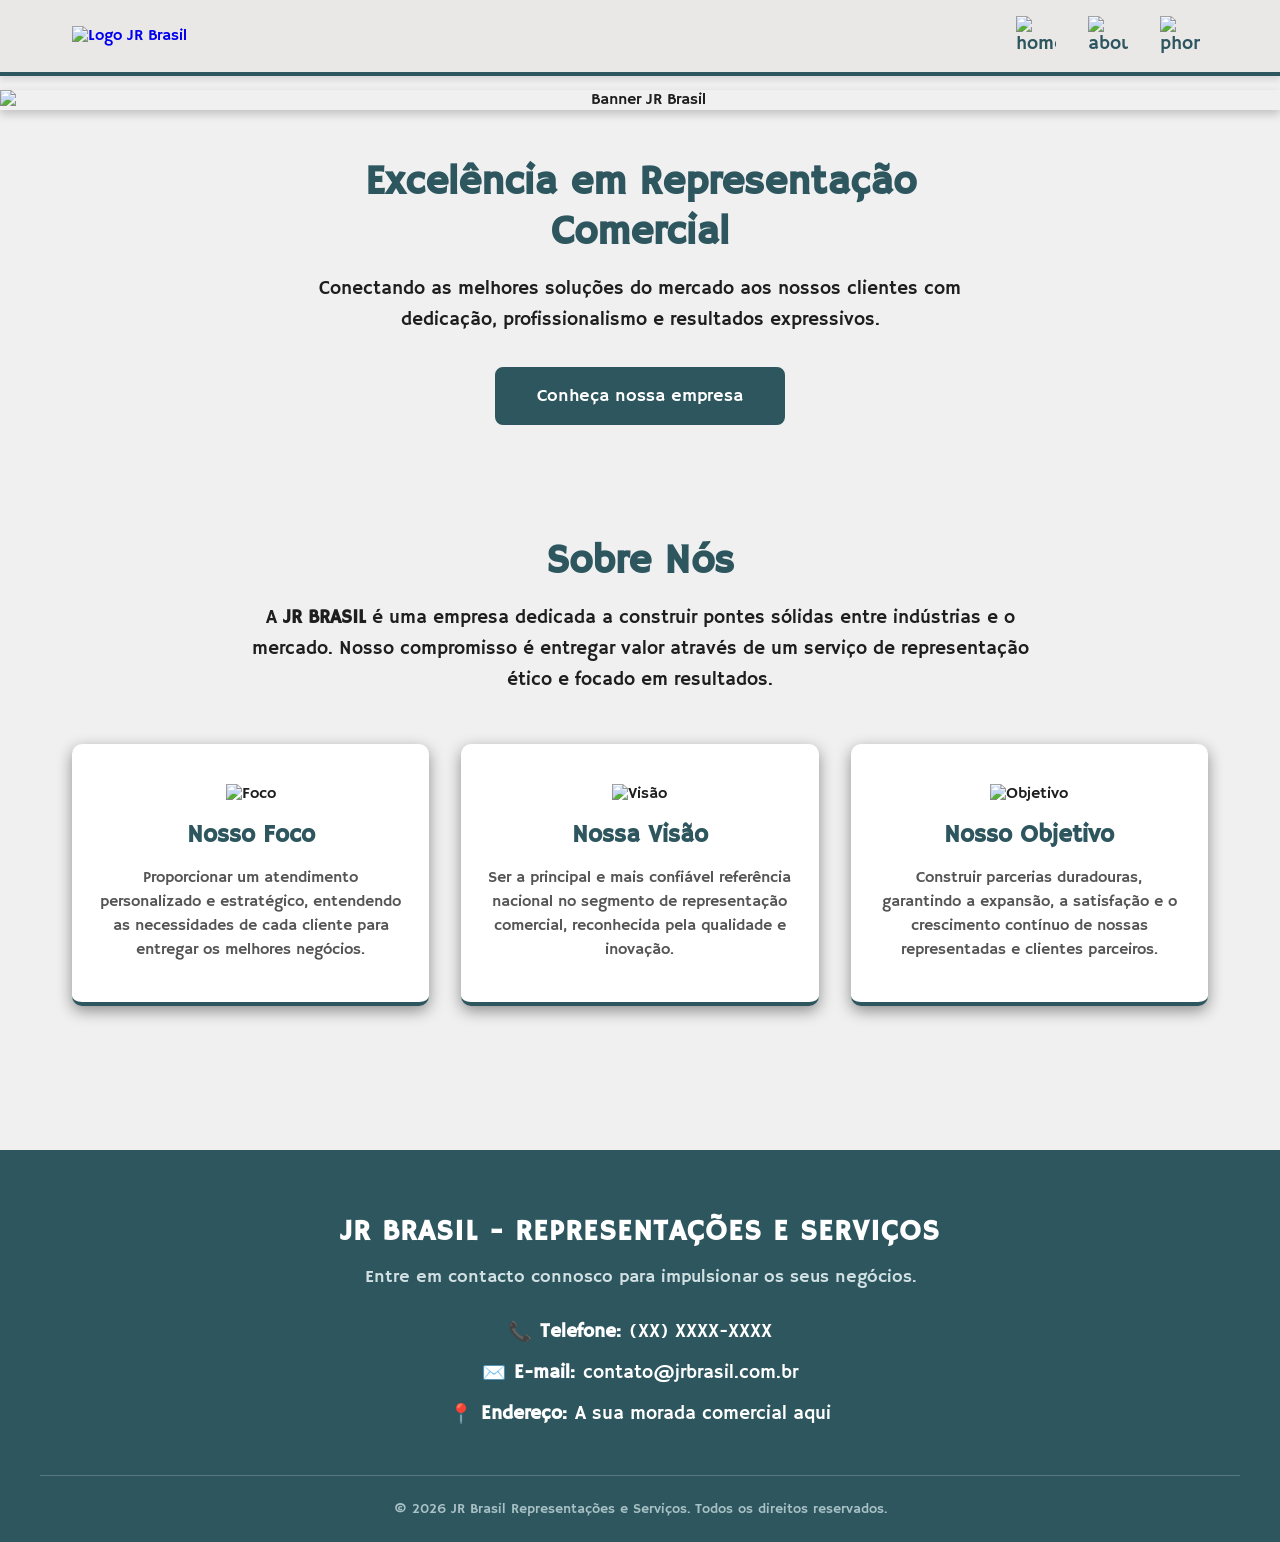
==== index.html @ e537b7f0 "Rename JRB.html to index.html" ====
<!DOCTYPE html>
<html lang="pt-br">

<head>
  <head>
    <meta charset='utf-8'>
    <title>JR BRASIL - REPRESENTAÇÕES E SERVIÇOS</title>

    <!-- Adicione a linha abaixo para definir a logo na aba do navegador -->
    <link rel="icon" href="JRBRASIL LOGO.png">
    
    <!-- Restante do seu código original (links CSS, fontes, etc) -->
</head>
    <meta charset='utf-8'>
    <meta http-equiv='X-UA-Compatible' content='IE=edge'>
    <meta name="viewport" content="width=device-width, initial-scale=1.0">
    <link rel="stylesheet" href="style.css">
    <link rel="preconnect" href="https://fonts.googleapis.com">
    <link rel="preconnect" href="https://fonts.gstatic.com" crossorigin>
    <link href="https://fonts.googleapis.com/css2?family=Hammersmith+One&display=swap" rel="stylesheet">
    <title>JR BRASIL - REPRESENTAÇÕES E SERVIÇOS</title>
</head>

<body>
    <!-- CABEÇALHO -->
    <header class="header" id="topo">
        <section class="topo-container">
            <a href="#home" class="logo">
                <!-- Usando a logo enviada -->
                <img width="220" src="logo.png" alt="Logo JR Brasil">
            </a>

            <nav class="navbar">
                <a href="#home" class="nav-item">
                    <img width="40" height="40" src="https://img.icons8.com/ios-filled/0078E7/home.png" alt="home" />
                    <span>INÍCIO</span>
                </a>
                <a href="#sobre" class="nav-item">
                    <img width="40" height="40" src="https://img.icons8.com/fluency/48/about.png" alt="about" />
                    <span>SOBRE NÓS</span>
                </a>
                <a href="#contato" class="nav-item">
                    <img width="40" height="40" src="https://img.icons8.com/ios-filled/0078E7/phone-disconnected.png" alt="phone-disconnected" />
                    <span>CONTATO</span>
                </a>
            </nav>
        </section>
    </header>

    <!-- SEÇÃO HOME / BANNER -->
    <main class="home-container" id="home">
        <!-- Inserindo o banner fornecido -->
        <img src="JRB BANNER SITWE.jpg" alt="Banner JR Brasil" class="banner-img">
        
        <div class="content">
            <h1>Excelência em Representação Comercial</h1>
            <p>Conectando as melhores soluções do mercado aos nossos clientes com dedicação, profissionalismo e resultados expressivos.</p>
            <a href="#sobre" class="btn">Conheça nossa empresa</a>
        </div>
    </main>

    <!-- SEÇÃO SOBRE NÓS -->
    <section id="sobre" class="sobre-section">
        <h2 class="section-title">Sobre Nós</h2>
        <p class="sobre-desc">A <strong>JR BRASIL</strong> é uma empresa dedicada a construir pontes sólidas entre indústrias e o mercado. Nosso compromisso é entregar valor através de um serviço de representação ético e focado em resultados.</p>
        
        <div class="cards-container">
            <!-- Card Foco -->
            <div class="card">
                <img width="64" height="64" src="https://img.icons8.com/nolan/64/1A6DFF/C822FF/center-direction.png" alt="Foco"/>
                <h3>Nosso Foco</h3>
                <p>Proporcionar um atendimento personalizado e estratégico, entendendo as necessidades de cada cliente para entregar os melhores negócios.</p>
            </div>
            
            <!-- Card Visão -->
            <div class="card">
                <img width="64" height="64" src="https://img.icons8.com/nolan/64/1A6DFF/C822FF/visible.png" alt="Visão"/>
                <h3>Nossa Visão</h3>
                <p>Ser a principal e mais confiável referência nacional no segmento de representação comercial, reconhecida pela qualidade e inovação.</p>
            </div>
            
            <!-- Card Objetivo -->
            <div class="card">
                <img width="64" height="64" src="https://img.icons8.com/nolan/64/1A6DFF/C822FF/goal.png" alt="Objetivo"/>
                <h3>Nosso Objetivo</h3>
                <p>Construir parcerias duradouras, garantindo a expansão, a satisfação e o crescimento contínuo de nossas representadas e clientes parceiros.</p>
            </div>
        </div>
    </section>

    <!-- BOTÃO VOLTAR AO TOPO -->
    <a href="#topo" class="back-to-top" title="Voltar ao início">
        <img width="30" height="30" src="https://img.icons8.com/ios-filled/50/FFFFFF/collapse-arrow.png" alt="Voltar ao início"/>
    </a>
<!-- RODAPÉ / CONTACTO -->
    <footer class="footer" id="contato">
        <div class="footer-content">
            <h3>JR BRASIL - REPRESENTAÇÕES E SERVIÇOS</h3>
            <p>Entre em contacto connosco para impulsionar os seus negócios.</p>
            
            <div class="contato-info">
                <p>📞 <strong>Telefone:</strong> (XX) XXXX-XXXX</p>
                <p>✉️ <strong>E-mail:</strong> contato@jrbrasil.com.br</p>
                <p>📍 <strong>Endereço:</strong> A sua morada comercial aqui</p>
            </div>
            
            <div class="footer-bottom">
                <p>&copy; 2026 JR Brasil Representações e Serviços. Todos os direitos reservados.</p>
            </div>
        </div>
    </footer>
<!-- SCRIPT PARA O BOTÃO VOLTAR AO TOPO -->
    <script>
        const btnTopo = document.querySelector('.back-to-top');

        // Faz o botão aparecer ao rolar a página
        window.addEventListener('scroll', () => {
            if (window.scrollY > 300) {
                btnTopo.classList.add('mostrar');
            } else {
                btnTopo.classList.remove('mostrar');
            }
        });

        // Efeito de rolagem lenta da página para cima
        btnTopo.addEventListener('click', (e) => {
            e.preventDefault();
            
            const startPosition = window.pageYOffset;
            const distance = -startPosition;
            const duration = 1200; // Tempo da rolagem em milissegundos (1200 = 1.2 segundos). Aumente para deixar ainda mais lento.
            let start = null;

            function step(timestamp) {
                if (!start) start = timestamp;
                const progress = timestamp - start;
                
                // Cálculo matemático para um efeito suave (acelera no início e freia no final)
                const fraction = Math.min(progress / duration, 1);
                const easeInOut = fraction < 0.5 ? 2 * fraction * fraction : -1 + (4 - 2 * fraction) * fraction;
                
                window.scrollTo(0, startPosition + distance * easeInOut);
                
                if (progress < duration) {
                    window.requestAnimationFrame(step);
                }
            }

            window.requestAnimationFrame(step);
        });
    </script>
</body>
</body>
</html>
---- style.css ----
:root {
    --main-color: rgb(45, 86, 94);
    --main-hover: rgb(25, 50, 56);
    --white: rgb(255, 255, 255);
    --bg: rgb(240, 240, 240); /* Fundo um pouco mais claro para destacar os cards */
    --text-dark: rgb(30, 30, 30);
    --border: 0.25rem solid var(--main-color);
}

* {
    margin: 0;
    padding: 0;
    box-sizing: border-box;
    outline: none;
    border: none;
    text-decoration: none;
    font-family: "Hammersmith One", sans-serif;
}

html {
    /* Faz com que os cliques nos links deslizem suavemente pela página */
    scroll-behavior: smooth; 
}

body {
    background-color: var(--bg);
    padding-top: 90px;
    color: var(--text-dark);
}

/* --- HEADER & MENU --- */
.header {
    position: fixed;
    top: 0;
    left: 0;
    right: 0;
    z-index: 999;
    border-bottom: var(--border);
    background-color: rgba(233, 230, 230, 0.808); 
    box-shadow: 0 4px 6px rgba(0,0,0,0.1);
}

.topo-container {
    display: flex;
    align-items: center;
    justify-content: space-between;
    max-width: 1200px;
    margin: 0 auto;
    padding: 1rem 2rem;
}

.navbar {
    display: flex;
    align-items: center;
    gap: 1.5rem;
}

.navbar a {
    display: flex;
    align-items: center;
    gap: 0.5rem;
    font-size: 1.2rem;
    color: var(--main-color);
    overflow: hidden;
    transition: 0.3s ease;
}

.navbar a span {
    opacity: 0;
    max-width: 0;
    overflow: hidden;
    white-space: nowrap;
    transition: 0.6s ease;
}

.navbar a:hover span {
    opacity: 1;
    max-width: 150px;
}

.navbar a img {
    transition: 0.3s ease;
}

.navbar a:hover img {
    transform: scale(1.15);
}

/* --- SEÇÃO HOME & BANNER --- */
.home-container {
    display: flex;
    flex-direction: column;
    align-items: center;
    text-align: center;
    width: 100%;
}

.banner-img {
    width: 100%;
    max-height: 400px;
    object-fit: cover;
    box-shadow: 0 4px 10px rgba(0,0,0,0.2);
}

.content {
    max-width: 800px;
    padding: 3rem 2rem;
}

.content h1 {
    font-size: 2.5rem;
    color: var(--main-color);
    margin-bottom: 1rem;
}

.content p {
    font-size: 1.2rem;
    line-height: 1.6;
    margin-bottom: 2rem;
}

/* --- BOTÕES --- */
.btn {
    background: var(--main-color);
    color: var(--white);
    padding: 1rem 2.5rem;
    display: inline-block;
    font-size: 1.1rem;
    cursor: pointer;
    border-radius: 0.5rem;
    border: 0.15rem solid var(--main-color);
    transition: 0.3s ease;
}

.btn:hover {
    background-color: var(--main-hover);
    color: var(--white);
    transform: scale(1.05);
    border-color: var(--main-hover);
    box-shadow: 0 5px 15px rgba(0,0,0,0.2);
}

/* --- SEÇÃO SOBRE NÓS --- */
.sobre-section {
    max-width: 1200px;
    margin: 0 auto;
    padding: 4rem 2rem;
    text-align: center;
}

.section-title {
    font-size: 2.5rem;
    color: var(--main-color);
    margin-bottom: 1rem;
}

.sobre-desc {
    font-size: 1.2rem;
    max-width: 800px;
    margin: 0 auto 3rem auto;
    line-height: 1.6;
}

/* Cards (Visão, Foco, Objetivo) */
.cards-container {
    display: grid;
    grid-template-columns: repeat(auto-fit, minmax(300px, 1fr));
    gap: 2rem;
}

.card {
    background: var(--white);
    padding: 2.5rem 1.5rem;
    border-radius: 10px;
    box-shadow: 0 5px 15px rgba(0, 0, 0, 0.411);
    transition: 0.4s ease;
    border-bottom: 4px solid var(--main-color);
}

.card:hover {
    transform: translateY(-10px);
    box-shadow: 0 10px 25px rgb(82, 81, 81);
}

.card h3 {
    margin: 1rem 0;
    font-size: 1.5rem;
    color: var(--main-color);
}

.card p {
    font-size: 1rem;
    line-height: 1.5;
    color: #555;
}

/* --- BOTÃO VOLTAR AO TOPO --- */
/* --- BOTÃO VOLTAR AO TOPO --- */
.back-to-top {
    position: fixed;
    bottom: 30px;
    right: 30px;
    background-color: var(--main-color);
    width: 50px;
    height: 50px;
    border-radius: 50%;
    display: flex;
    justify-content: center;
    align-items: center;
    box-shadow: 0 4px 10px rgba(0,0,0,0.3);
    z-index: 9999;
    
    /* Configuração para o botão iniciar escondido e um pouco mais abaixo */
    opacity: 0;
    visibility: hidden;
    transform: translateY(30px); 
    transition: all 0.6s ease; /* Transição lenta de 0.6 segundos */
}

/* Classe que será ativada via JavaScript para o botão subir e aparecer */
.back-to-top.mostrar {
    opacity: 1;
    visibility: visible;
    transform: translateY(0);
}

.back-to-top:hover {
    background-color: var(--main-hover);
    transform: translateY(-8px); /* Dá um pequeno salto extra ao passar o mouse */
    box-shadow: 0 8px 15px rgba(0,0,0,0.4);
}
/* --- RESPONSIVIDADE (CELULARES E TABLETS) --- */
@media (max-width: 768px) {
    .topo-container {
        flex-direction: column;
        gap: 1rem;
        padding: 1rem;
    }

    .navbar a span {
        /* No celular o espaço é menor, podemos deixar o texto sempre oculto ou reduzir as margens */
        display: none; 
    }
    
    .navbar {
        gap: 2rem;
    }

    .content h1 {
        font-size: 2rem;
    }

    body {
        padding-top: 140px; /* Compensa o menu que ficou mais alto no mobile */
    }

    .cards-container {
        grid-template-columns: 1fr;
    }
}
/* --- RODAPÉ & CONTACTO --- */
.footer {
    /* Utiliza a cor rgb(45, 86, 94) que definimos no :root */
    background-color: var(--main-color); 
    color: var(--white);
    padding: 4rem 2rem 1.5rem 2rem;
    text-align: center;
    margin-top: 5rem;
}

.footer-content {
    max-width: 1200px;
    margin: 0 auto;
    display: flex;
    flex-direction: column;
    align-items: center;
}

.footer-content h3 {
    font-size: 1.8rem;
    margin-bottom: 1rem;
    color: var(--white);
    letter-spacing: 1px;
}

.footer-content > p {
    font-size: 1.1rem;
    margin-bottom: 2rem;
    color: #d1e0e3; /* Um tom ligeiramente mais claro para contraste */
}

.contato-info {
    display: flex;
    flex-direction: column;
    gap: 1rem;
    margin-bottom: 3rem;
}

.contato-info p {
    font-size: 1.2rem;
    color: var(--white);
    display: flex;
    align-items: center;
    justify-content: center;
    gap: 0.5rem;
}

.footer-bottom {
    width: 100%;
    border-top: 1px solid rgba(255, 255, 255, 0.2);
    padding-top: 1.5rem;
}

.footer-bottom p {
    font-size: 0.9rem;
    color: #a8c1c5; /* Cor mais discreta para os direitos reservados */
}

/* --- RESPONSIVIDADE DO RODAPÉ --- */
@media (max-width: 768px) {
    .footer {
        padding: 3rem 1.5rem 1rem 1.5rem;
    }
    
    .footer-content h3 {
        font-size: 1.5rem;
    }
    
    .contato-info p {
        font-size: 1.1rem;
    }
}
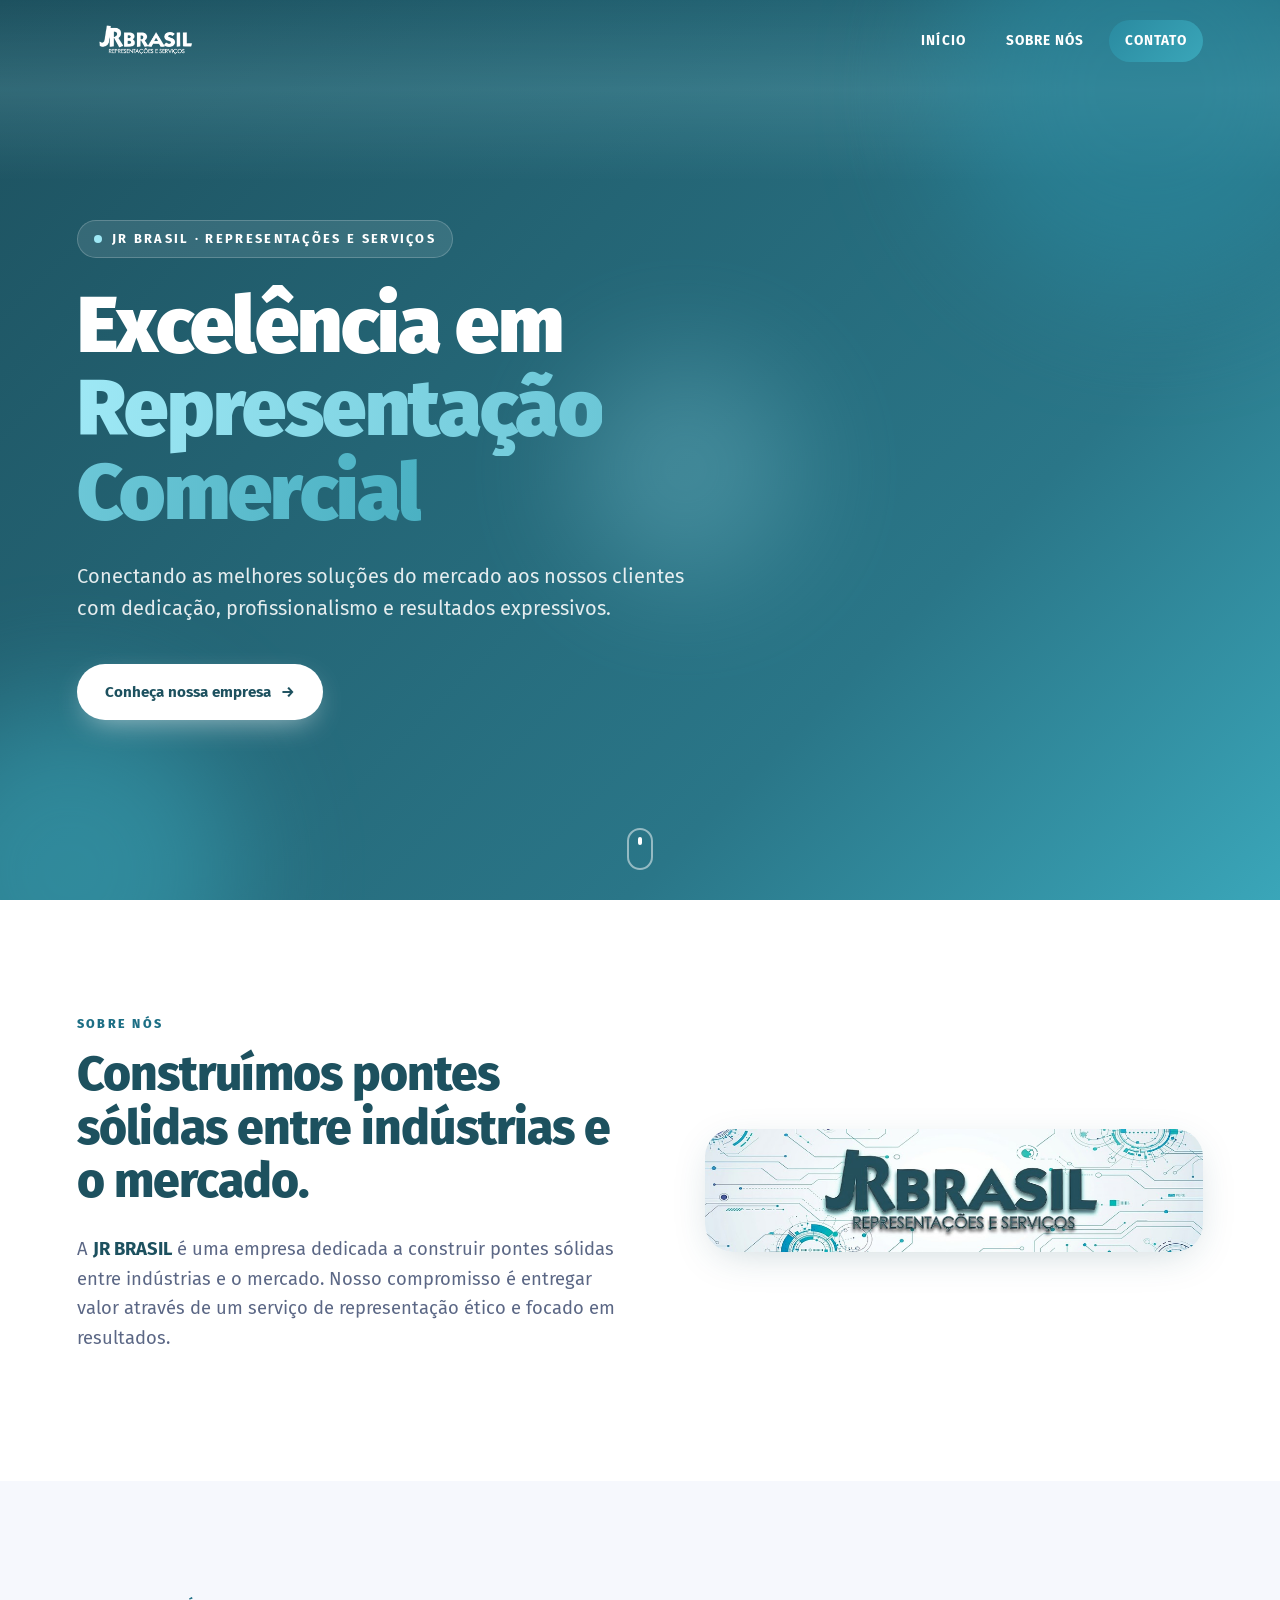
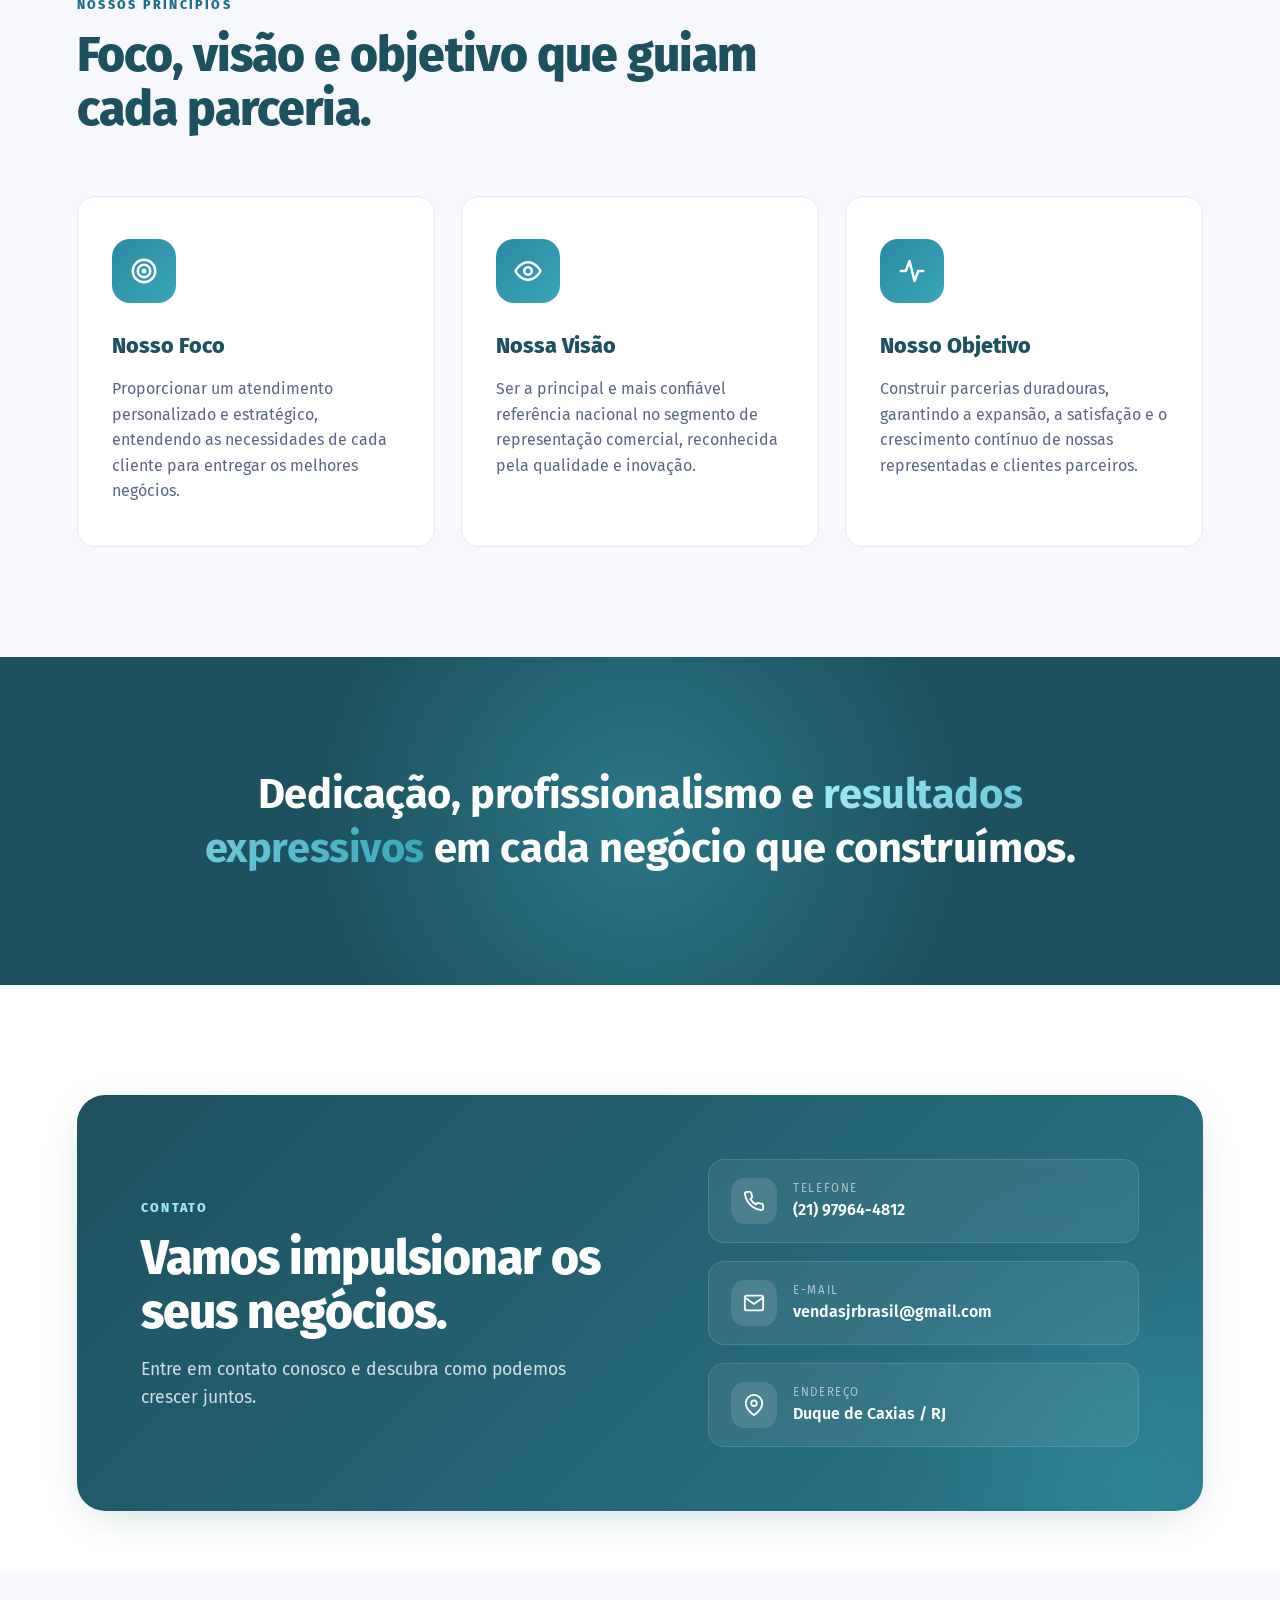
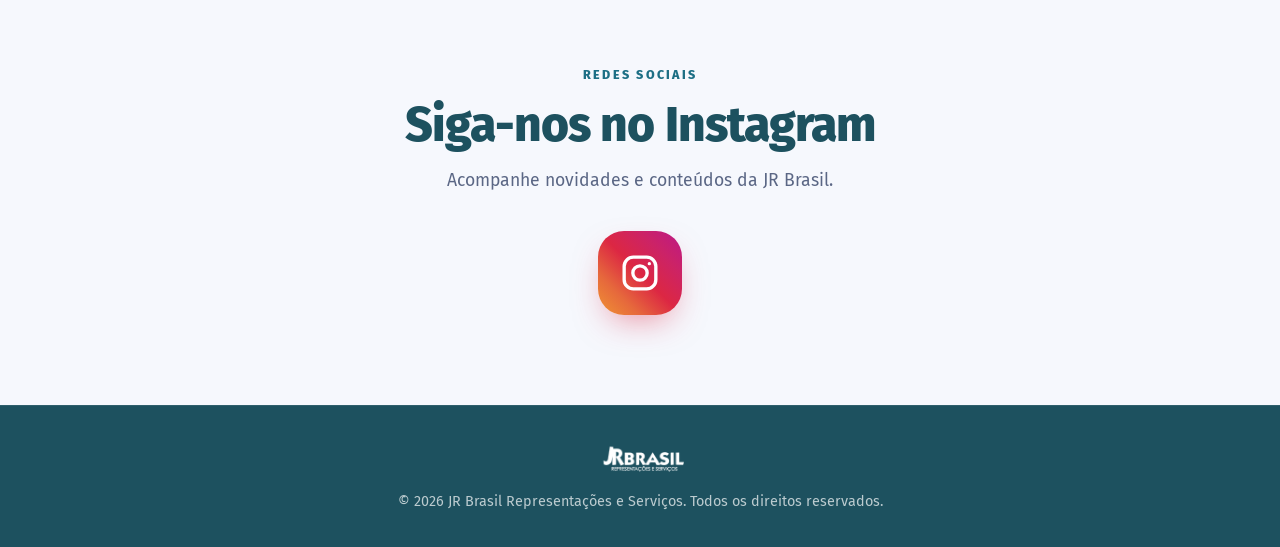
==== commit a1cebf1e: "Add files via upload" ====
--- a/index.html
+++ b/index.html
@@ -1,154 +1,579 @@
-<!DOCTYPE html>
-<html lang="pt-br">
-
-<head>
-  <head>
-    <meta charset='utf-8'>
-    <title>JR BRASIL - REPRESENTAÇÕES E SERVIÇOS</title>
-
-    <!-- Adicione a linha abaixo para definir a logo na aba do navegador -->
-    <link rel="icon" href="JRBRASIL LOGO.png">
-    
-    <!-- Restante do seu código original (links CSS, fontes, etc) -->
-</head>
-    <meta charset='utf-8'>
-    <meta http-equiv='X-UA-Compatible' content='IE=edge'>
-    <meta name="viewport" content="width=device-width, initial-scale=1.0">
-    <link rel="stylesheet" href="style.css">
-    <link rel="preconnect" href="https://fonts.googleapis.com">
-    <link rel="preconnect" href="https://fonts.gstatic.com" crossorigin>
-    <link href="https://fonts.googleapis.com/css2?family=Hammersmith+One&display=swap" rel="stylesheet">
-    <title>JR BRASIL - REPRESENTAÇÕES E SERVIÇOS</title>
-</head>
-
-<body>
-    <!-- CABEÇALHO -->
-    <header class="header" id="topo">
-        <section class="topo-container">
-            <a href="#home" class="logo">
-                <!-- Usando a logo enviada -->
-                <img width="220" src="logo.png" alt="Logo JR Brasil">
-            </a>
-
-            <nav class="navbar">
-                <a href="#home" class="nav-item">
-                    <img width="40" height="40" src="https://img.icons8.com/ios-filled/0078E7/home.png" alt="home" />
-                    <span>INÍCIO</span>
-                </a>
-                <a href="#sobre" class="nav-item">
-                    <img width="40" height="40" src="https://img.icons8.com/fluency/48/about.png" alt="about" />
-                    <span>SOBRE NÓS</span>
-                </a>
-                <a href="#contato" class="nav-item">
-                    <img width="40" height="40" src="https://img.icons8.com/ios-filled/0078E7/phone-disconnected.png" alt="phone-disconnected" />
-                    <span>CONTATO</span>
-                </a>
-            </nav>
-        </section>
-    </header>
-
-    <!-- SEÇÃO HOME / BANNER -->
-    <main class="home-container" id="home">
-        <!-- Inserindo o banner fornecido -->
-        <img src="JRB BANNER SITWE.jpg" alt="Banner JR Brasil" class="banner-img">
-        
-        <div class="content">
-            <h1>Excelência em Representação Comercial</h1>
-            <p>Conectando as melhores soluções do mercado aos nossos clientes com dedicação, profissionalismo e resultados expressivos.</p>
-            <a href="#sobre" class="btn">Conheça nossa empresa</a>
-        </div>
-    </main>
-
-    <!-- SEÇÃO SOBRE NÓS -->
-    <section id="sobre" class="sobre-section">
-        <h2 class="section-title">Sobre Nós</h2>
-        <p class="sobre-desc">A <strong>JR BRASIL</strong> é uma empresa dedicada a construir pontes sólidas entre indústrias e o mercado. Nosso compromisso é entregar valor através de um serviço de representação ético e focado em resultados.</p>
-        
-        <div class="cards-container">
-            <!-- Card Foco -->
-            <div class="card">
-                <img width="64" height="64" src="https://img.icons8.com/nolan/64/1A6DFF/C822FF/center-direction.png" alt="Foco"/>
-                <h3>Nosso Foco</h3>
-                <p>Proporcionar um atendimento personalizado e estratégico, entendendo as necessidades de cada cliente para entregar os melhores negócios.</p>
-            </div>
-            
-            <!-- Card Visão -->
-            <div class="card">
-                <img width="64" height="64" src="https://img.icons8.com/nolan/64/1A6DFF/C822FF/visible.png" alt="Visão"/>
-                <h3>Nossa Visão</h3>
-                <p>Ser a principal e mais confiável referência nacional no segmento de representação comercial, reconhecida pela qualidade e inovação.</p>
-            </div>
-            
-            <!-- Card Objetivo -->
-            <div class="card">
-                <img width="64" height="64" src="https://img.icons8.com/nolan/64/1A6DFF/C822FF/goal.png" alt="Objetivo"/>
-                <h3>Nosso Objetivo</h3>
-                <p>Construir parcerias duradouras, garantindo a expansão, a satisfação e o crescimento contínuo de nossas representadas e clientes parceiros.</p>
-            </div>
-        </div>
-    </section>
-
-    <!-- BOTÃO VOLTAR AO TOPO -->
-    <a href="#topo" class="back-to-top" title="Voltar ao início">
-        <img width="30" height="30" src="https://img.icons8.com/ios-filled/50/FFFFFF/collapse-arrow.png" alt="Voltar ao início"/>
-    </a>
-<!-- RODAPÉ / CONTACTO -->
-    <footer class="footer" id="contato">
-        <div class="footer-content">
-            <h3>JR BRASIL - REPRESENTAÇÕES E SERVIÇOS</h3>
-            <p>Entre em contacto connosco para impulsionar os seus negócios.</p>
-            
-            <div class="contato-info">
-                <p>📞 <strong>Telefone:</strong> (XX) XXXX-XXXX</p>
-                <p>✉️ <strong>E-mail:</strong> contato@jrbrasil.com.br</p>
-                <p>📍 <strong>Endereço:</strong> A sua morada comercial aqui</p>
-            </div>
-            
-            <div class="footer-bottom">
-                <p>&copy; 2026 JR Brasil Representações e Serviços. Todos os direitos reservados.</p>
-            </div>
-        </div>
-    </footer>
-<!-- SCRIPT PARA O BOTÃO VOLTAR AO TOPO -->
-    <script>
-        const btnTopo = document.querySelector('.back-to-top');
-
-        // Faz o botão aparecer ao rolar a página
-        window.addEventListener('scroll', () => {
-            if (window.scrollY > 300) {
-                btnTopo.classList.add('mostrar');
-            } else {
-                btnTopo.classList.remove('mostrar');
-            }
-        });
-
-        // Efeito de rolagem lenta da página para cima
-        btnTopo.addEventListener('click', (e) => {
-            e.preventDefault();
-            
-            const startPosition = window.pageYOffset;
-            const distance = -startPosition;
-            const duration = 1200; // Tempo da rolagem em milissegundos (1200 = 1.2 segundos). Aumente para deixar ainda mais lento.
-            let start = null;
-
-            function step(timestamp) {
-                if (!start) start = timestamp;
-                const progress = timestamp - start;
-                
-                // Cálculo matemático para um efeito suave (acelera no início e freia no final)
-                const fraction = Math.min(progress / duration, 1);
-                const easeInOut = fraction < 0.5 ? 2 * fraction * fraction : -1 + (4 - 2 * fraction) * fraction;
-                
-                window.scrollTo(0, startPosition + distance * easeInOut);
-                
-                if (progress < duration) {
-                    window.requestAnimationFrame(step);
-                }
-            }
-
-            window.requestAnimationFrame(step);
-        });
-    </script>
-</body>
-</body>
-</html>
+<!DOCTYPE html>
+<html lang="pt-BR">
+<head>
+  <meta charset="UTF-8">
+  <meta name="viewport" content="width=device-width, initial-scale=1.0">
+  <title>JR Brasil | Representações e Serviços</title>
+  <meta name="description" content="JR Brasil: representação comercial ética e focada em resultados, conectando as melhores soluções do mercado aos nossos clientes.">
+  <meta name="theme-color" content="#1d515f">
+  <link rel="preconnect" href="https://fonts.googleapis.com">
+  <link rel="preconnect" href="https://fonts.gstatic.com" crossorigin>
+  <link href="https://fonts.googleapis.com/css2?family=Fira+Sans:wght@300;400;500;600;800;900&display=swap" rel="stylesheet">
+  <style>
+    :root {
+      --navy: #1d515f;
+      --navy-2: #2a7688;
+      --blue: #2a8aa0;
+      --blue-2: #1d6f85;
+      --violet: #3aa6b9;
+      --ink: #0f172a;
+      --muted: #5b6785;
+      --line: #e4e9f5;
+      --bg: #f6f8fd;
+      --white: #ffffff;
+      --radius: 18px;
+      --shadow: 0 10px 40px -12px rgba(29, 81, 95, .25);
+      --ease: cubic-bezier(.22, .61, .36, 1);
+    }
+
+    * { box-sizing: border-box; margin: 0; padding: 0; }
+    html { scroll-behavior: smooth; }
+    body {
+      font-family: "Fira Sans", system-ui, -apple-system, "Segoe UI", sans-serif;
+      color: var(--ink);
+      background: var(--bg);
+      line-height: 1.6;
+      overflow-x: hidden;
+      -webkit-font-smoothing: antialiased;
+    }
+    img { max-width: 100%; display: block; }
+    a { color: inherit; text-decoration: none; }
+
+    /* ---------- NAV ---------- */
+    .nav {
+      position: fixed; inset: 0 0 auto 0; z-index: 50;
+      display: flex; align-items: center; justify-content: space-between;
+      padding: 18px 6vw;
+      transition: background .4s var(--ease), box-shadow .4s var(--ease), padding .4s var(--ease);
+    }
+    .nav.scrolled {
+      background: rgba(255, 255, 255, .85);
+      backdrop-filter: blur(14px);
+      -webkit-backdrop-filter: blur(14px);
+      box-shadow: 0 1px 0 var(--line);
+      padding: 12px 6vw;
+    }
+    .brand { display: flex; align-items: center; gap: 10px; font-weight: 800; letter-spacing: .08em; }
+    .brand img { height: 46px; width: auto; }
+    .nav:not(.scrolled) .brand img { filter: brightness(0) invert(1); }
+    .brand-text { font-size: 1.1rem; color: var(--white); transition: color .4s; display: none; font-weight: 900; }
+    .nav.scrolled .brand-text { color: var(--navy); }
+    .nav-links { display: flex; gap: 8px; }
+    .nav-links a {
+      font-size: .85rem; font-weight: 700; letter-spacing: .08em;
+      padding: 10px 16px; border-radius: 999px;
+      color: var(--white); transition: background .3s, color .3s;
+    }
+    .nav.scrolled .nav-links a { color: var(--navy); }
+    .nav-links a:hover { background: rgba(255, 255, 255, .15); }
+    .nav.scrolled .nav-links a:hover { background: var(--line); }
+    .nav-links a.cta {
+      background: linear-gradient(135deg, var(--blue), var(--violet));
+      color: var(--white) !important;
+    }
+    .nav-links a.cta:hover { filter: brightness(1.08); }
+
+    /* ---------- HERO ---------- */
+    .hero {
+      position: relative; min-height: 100vh;
+      display: flex; align-items: center;
+      padding: 140px 6vw 100px;
+      color: var(--white);
+      background:
+        linear-gradient(135deg, var(--navy), var(--navy-2) 70%, #3aa6b9);
+      overflow: hidden;
+    }
+    .blob {
+      position: absolute; border-radius: 50%; filter: blur(60px); opacity: .55;
+      animation: float 14s var(--ease) infinite alternate;
+      pointer-events: none;
+    }
+    .blob.b1 { width: 420px; height: 420px; background: var(--blue); top: -120px; right: -80px; }
+    .blob.b2 { width: 340px; height: 340px; background: var(--violet); bottom: -140px; left: -100px; animation-delay: -5s; }
+    .blob.b3 { width: 220px; height: 220px; background: #9ee8f5; top: 40%; left: 45%; opacity: .25; animation-delay: -9s; }
+    @keyframes float {
+      from { transform: translate(0, 0) scale(1); }
+      to   { transform: translate(40px, -30px) scale(1.08); }
+    }
+    .grid-lines {
+      position: absolute; inset: 0; opacity: .12; pointer-events: none;
+      background-image:
+        linear-gradient(rgba(255,255,255,.6) 1px, transparent 1px),
+        linear-gradient(90deg, rgba(255,255,255,.6) 1px, transparent 1px);
+      background-size: 60px 60px;
+      mask-image: radial-gradient(ellipse at center, #000 30%, transparent 75%);
+      -webkit-mask-image: radial-gradient(ellipse at center, #000 30%, transparent 75%);
+    }
+    .hero-content { position: relative; max-width: 820px; }
+    .eyebrow {
+      display: inline-flex; align-items: center; gap: 10px;
+      font-size: .8rem; font-weight: 700; letter-spacing: .18em; text-transform: uppercase;
+      padding: 8px 16px; border-radius: 999px;
+      background: rgba(255, 255, 255, .1); border: 1px solid rgba(255, 255, 255, .2);
+      margin-bottom: 26px;
+    }
+    .eyebrow .dot { width: 8px; height: 8px; border-radius: 50%; background: #9ee8f5; box-shadow: 0 0 0 0 rgba(158,232,245,.7); animation: pulse 2s infinite; }
+    @keyframes pulse {
+      0% { box-shadow: 0 0 0 0 rgba(158,232,245,.7); }
+      70% { box-shadow: 0 0 0 12px rgba(158,232,245,0); }
+      100% { box-shadow: 0 0 0 0 rgba(158,232,245,0); }
+    }
+    .hero h1 {
+      font-size: clamp(2.6rem, 6.2vw, 5rem);
+      font-weight: 900; line-height: 1.05; letter-spacing: -.02em;
+      margin-bottom: 26px;
+    }
+    .hero h1 .grad {
+      background: linear-gradient(90deg, #9ee8f5, #3aa6b9 60%, #ffffff);
+      -webkit-background-clip: text; background-clip: text; color: transparent;
+      background-size: 200% auto;
+      animation: shine 6s linear infinite;
+    }
+    @keyframes shine { to { background-position: 200% center; } }
+    .hero p.lead {
+      font-size: clamp(1.05rem, 1.6vw, 1.25rem);
+      max-width: 620px; opacity: .88; margin-bottom: 40px;
+    }
+    .btn {
+      display: inline-flex; align-items: center; gap: 10px;
+      padding: 16px 28px; border-radius: 999px;
+      font-weight: 700; font-size: .95rem;
+      transition: transform .3s var(--ease), box-shadow .3s var(--ease), background .3s;
+    }
+    .btn-primary {
+      background: var(--white); color: var(--navy);
+      box-shadow: 0 10px 30px -10px rgba(255,255,255,.6);
+    }
+    .btn-primary:hover { transform: translateY(-3px); box-shadow: 0 16px 40px -10px rgba(255,255,255,.7); }
+    .btn-primary .arrow { transition: transform .3s var(--ease); }
+    .btn-primary:hover .arrow { transform: translateX(5px); }
+    .scroll-hint {
+      position: absolute; bottom: 30px; left: 50%; transform: translateX(-50%);
+      width: 26px; height: 42px; border: 2px solid rgba(255,255,255,.5); border-radius: 20px;
+    }
+    .scroll-hint::after {
+      content: ""; position: absolute; left: 50%; top: 7px; width: 4px; height: 8px;
+      margin-left: -2px; border-radius: 2px; background: var(--white);
+      animation: wheel 1.8s var(--ease) infinite;
+    }
+    @keyframes wheel {
+      0% { transform: translateY(0); opacity: 1; }
+      100% { transform: translateY(16px); opacity: 0; }
+    }
+
+    /* ---------- CIRCUITO ANIMADO NO HERO ---------- */
+    .circuit {
+      position: absolute; inset: 0; width: 100%; height: 100%; object-fit: cover;
+      pointer-events: none;
+      -webkit-mask-image: linear-gradient(90deg, rgba(0,0,0,.3) 0%, #000 55%);
+              mask-image: linear-gradient(90deg, rgba(0,0,0,.3) 0%, #000 55%);
+    }
+    .scan {
+      position: absolute; left: 0; right: 0; top: 0; height: 180px; pointer-events: none;
+      background: linear-gradient(180deg, transparent, rgba(158,232,245,.14), transparent);
+      animation: scan 7s linear infinite; mix-blend-mode: screen;
+    }
+    @keyframes scan { from { transform: translateY(-200px); } to { transform: translateY(110vh); } }
+
+    /* ---------- SECTIONS ---------- */
+    section { padding: 110px 6vw; position: relative; }
+    .section-head { max-width: 680px; margin-bottom: 60px; }
+    .kicker {
+      display: inline-block; font-size: .78rem; font-weight: 800; letter-spacing: .18em;
+      text-transform: uppercase; color: var(--blue-2); margin-bottom: 14px;
+    }
+    h2 {
+      font-size: clamp(2rem, 4vw, 3rem); font-weight: 800; line-height: 1.12;
+      letter-spacing: -.02em; color: var(--navy);
+    }
+
+    /* Reveal animations */
+    .reveal { opacity: 0; transform: translateY(40px); transition: opacity .9s var(--ease), transform .9s var(--ease); }
+    .reveal.in { opacity: 1; transform: none; }
+    .reveal.d1 { transition-delay: .1s; }
+    .reveal.d2 { transition-delay: .2s; }
+    .reveal.d3 { transition-delay: .3s; }
+    .reveal.d4 { transition-delay: .4s; }
+
+    /* ---------- SOBRE ---------- */
+    #sobre { background: var(--white); }
+    .about-grid { display: grid; grid-template-columns: 1.1fr 1fr; gap: 80px; align-items: center; }
+    .about-text p { font-size: 1.15rem; color: var(--muted); margin-bottom: 18px; }
+    .about-text p strong { color: var(--navy); }
+    .about-visual {
+      position: relative; aspect-ratio: 1 / 1; border-radius: 28px;
+      background: linear-gradient(135deg, var(--navy), var(--blue));
+      display: grid; place-items: center; overflow: hidden; box-shadow: var(--shadow);
+    }
+    .about-visual::before, .about-visual::after {
+      content: ""; position: absolute; border-radius: 50%; border: 1px solid rgba(255,255,255,.25);
+      animation: spin 30s linear infinite;
+    }
+    .about-visual::before { width: 70%; height: 70%; }
+    .about-visual::after { width: 110%; height: 110%; animation-direction: reverse; animation-duration: 45s; border-style: dashed; }
+    @keyframes spin { to { transform: rotate(360deg); } }
+    .about-visual .logo-big {
+      position: relative; z-index: 2; max-width: 60%; color: var(--white);
+      font-size: 2.6rem; font-weight: 800; letter-spacing: .08em; text-align: center;
+    }
+    .about-visual img.logo-big-img { position: relative; z-index: 2; max-width: 70%; filter: brightness(0) invert(1); }
+
+    .about-banner { width: 100%; border-radius: 28px; box-shadow: var(--shadow); }
+
+    /* ---------- PILARES ---------- */
+    #foco { background: var(--bg); }
+    .cards { display: grid; grid-template-columns: repeat(3, 1fr); gap: 26px; }
+    .card {
+      position: relative; background: var(--white); border-radius: var(--radius);
+      padding: 42px 34px; border: 1px solid var(--line);
+      transition: transform .5s var(--ease), box-shadow .5s var(--ease), border-color .5s;
+      overflow: hidden;
+    }
+    .card::before {
+      content: ""; position: absolute; inset: 0; border-radius: inherit;
+      background: linear-gradient(135deg, rgba(42,138,160,.10), rgba(58,166,185,.08));
+      opacity: 0; transition: opacity .5s;
+    }
+    .card:hover { transform: translateY(-10px); box-shadow: var(--shadow); border-color: transparent; }
+    .card:hover::before { opacity: 1; }
+    .card > * { position: relative; }
+    .icon {
+      width: 64px; height: 64px; border-radius: 18px; margin-bottom: 26px;
+      display: grid; place-items: center;
+      background: linear-gradient(135deg, var(--blue), var(--violet));
+      color: var(--white); transition: transform .5s var(--ease);
+    }
+    .card:hover .icon { transform: rotate(-8deg) scale(1.08); }
+    .icon svg { width: 30px; height: 30px; }
+    .card h3 { font-size: 1.35rem; font-weight: 800; color: var(--navy); margin-bottom: 12px; }
+    .card p { color: var(--muted); }
+
+    /* ---------- MANIFESTO / FAIXA ---------- */
+    .band {
+      background: var(--navy); color: var(--white); text-align: center;
+      padding: 110px 6vw; position: relative; overflow: hidden;
+    }
+    .band::before {
+      content: ""; position: absolute; width: 700px; height: 700px; border-radius: 50%;
+      background: radial-gradient(circle, rgba(58,166,185,.45), transparent 65%);
+      top: 50%; left: 50%; transform: translate(-50%, -50%);
+      animation: breathe 8s ease-in-out infinite;
+    }
+    @keyframes breathe {
+      0%, 100% { transform: translate(-50%, -50%) scale(1); opacity: .6; }
+      50% { transform: translate(-50%, -50%) scale(1.15); opacity: 1; }
+    }
+    .band blockquote {
+      position: relative; font-size: clamp(1.6rem, 3.4vw, 2.6rem); font-weight: 700;
+      max-width: 980px; margin: 0 auto; line-height: 1.3; letter-spacing: -.01em;
+    }
+    .band blockquote span {
+      background: linear-gradient(90deg, #9ee8f5, #3aa6b9);
+      -webkit-background-clip: text; background-clip: text; color: transparent;
+    }
+
+    /* ---------- CONTATO / FOOTER ---------- */
+    #contato { background: var(--white); padding-bottom: 60px; }
+    .contact-box {
+      display: grid; grid-template-columns: 1.2fr 1fr; gap: 50px; align-items: center;
+      background: linear-gradient(135deg, var(--navy), var(--navy-2));
+      color: var(--white); border-radius: 28px; padding: 64px; box-shadow: var(--shadow);
+      position: relative; overflow: hidden;
+    }
+    .contact-box::after {
+      content: ""; position: absolute; width: 300px; height: 300px; border-radius: 50%;
+      background: var(--violet); filter: blur(90px); opacity: .35; right: -80px; bottom: -120px;
+    }
+    .contact-box h2 { color: var(--white); margin-bottom: 14px; }
+    .contact-box p.sub { opacity: .8; font-size: 1.1rem; max-width: 460px; }
+    .contact-list { list-style: none; display: grid; gap: 18px; position: relative; z-index: 1; }
+    .contact-list li {
+      display: flex; align-items: center; gap: 16px;
+      background: rgba(255,255,255,.07); border: 1px solid rgba(255,255,255,.12);
+      padding: 18px 22px; border-radius: 16px; transition: background .3s, transform .3s var(--ease);
+    }
+    .contact-list li:hover { background: rgba(255,255,255,.14); transform: translateX(6px); }
+    .contact-list .ci {
+      width: 46px; height: 46px; border-radius: 14px; flex-shrink: 0;
+      display: grid; place-items: center; background: rgba(255,255,255,.12);
+    }
+    .contact-list .ci svg { width: 22px; height: 22px; }
+    .contact-list small { display: block; font-size: .72rem; letter-spacing: .14em; text-transform: uppercase; opacity: .6; }
+    .contact-list strong { font-weight: 600; }
+
+    footer {
+      background: var(--navy); color: rgba(255,255,255,.7);
+      text-align: center; padding: 34px 6vw; font-size: .9rem;
+      border-top: 1px solid rgba(255,255,255,.08);
+    }
+    footer .brand { justify-content: center; margin-bottom: 10px; color: var(--white); }
+    footer .brand img { height: 40px; filter: brightness(0) invert(1); }
+    footer .brand-text { display: none; }
+
+    /* ---------- RESPONSIVE ---------- */
+    @media (max-width: 960px) {
+      .about-grid { grid-template-columns: 1fr; gap: 50px; }
+      .cards { grid-template-columns: 1fr; }
+      .contact-box { grid-template-columns: 1fr; padding: 44px 30px; }
+      .about-banner { max-width: 520px; margin: 0 auto; }
+    }
+    @media (max-width: 640px) {
+      .nav-links a:not(.cta) { display: none; }
+      section { padding: 80px 6vw; }
+      .hero { padding-top: 120px; }
+    }
+
+    /* Foco de teclado */
+    a:focus-visible, .btn:focus-visible { outline: 3px solid #9ee8f5; outline-offset: 3px; border-radius: 8px; }
+
+    /* ---------- TRANSIÇÕES ---------- */
+    .reveal { transform: translateY(40px) scale(.985); }
+    .reveal.in { transform: none; }
+    .card, .contact-list li, .btn, .nav-links a, .eyebrow, .about-banner {
+      transition: transform .5s var(--ease), box-shadow .5s var(--ease), background .4s var(--ease), color .4s var(--ease), border-color .4s var(--ease);
+    }
+    .about-banner:hover { transform: scale(1.015); box-shadow: 0 24px 60px -18px rgba(29,81,95,.45); }
+    .btn:active, .nav-links a:active { transform: scale(.97); }
+
+    /* ---------- INSTAGRAM ---------- */
+    .insta { background: var(--bg); text-align: center; padding: 90px 6vw; }
+    .insta h2 { margin-bottom: 14px; }
+    .insta p { color: var(--muted); font-size: 1.1rem; margin-bottom: 36px; }
+    .insta-btn {
+      display: inline-grid; place-items: center;
+      width: 84px; height: 84px; border-radius: 26px;
+      background: linear-gradient(45deg, #f09433 0%, #e6683c 25%, #dc2743 50%, #cc2366 75%, #bc1888 100%);
+      color: var(--white); box-shadow: 0 14px 34px -12px rgba(220,39,67,.55);
+      transition: transform .5s var(--ease), box-shadow .5s var(--ease);
+    }
+    .insta-btn svg { width: 40px; height: 40px; }
+    .insta-btn:hover { transform: translateY(-6px) rotate(-6deg) scale(1.06); box-shadow: 0 22px 44px -12px rgba(220,39,67,.6); }
+    .insta-btn:active { transform: scale(.96); }
+    .insta-btn:focus-visible { outline: 3px solid var(--violet); outline-offset: 5px; }
+
+    /* Descida / subida ao navegar pelo menu */
+    @keyframes slideDown {
+      from { opacity: 0; transform: translateY(-120px); }
+      to   { opacity: 1; transform: none; }
+    }
+    @keyframes slideUp {
+      from { opacity: 0; transform: translateY(120px); }
+      to   { opacity: 1; transform: none; }
+    }
+    section.drop-down { animation: slideDown .9s var(--ease) both; }
+    section.drop-up   { animation: slideUp .9s var(--ease) both; }
+    section.drop-down .reveal, section.drop-up .reveal { opacity: 1; transform: none; transition: none; }
+
+    /* Mini efeito ao passar o mouse nos botões do menu */
+    .nav-links a { position: relative; }
+    .nav-links a::after {
+      content: ""; position: absolute; left: 16px; right: 16px; bottom: 5px; height: 2px;
+      border-radius: 2px; background: currentColor;
+      transform: scaleX(0); transition: transform .4s var(--ease);
+    }
+    .nav-links a:hover { transform: translateY(-2px); }
+    .nav-links a:hover::after { transform: scaleX(1); }
+    .nav-links a.cta::after { background: var(--white); }
+
+    /* Movimento reduzido */
+    @media (prefers-reduced-motion: reduce) {
+      *, *::before, *::after {
+        animation: none !important; transition: none !important; scroll-behavior: auto !important;
+      }
+      .reveal { opacity: 1; transform: none; }
+    }
+  </style>
+</head>
+<body id="topo">
+
+  <!-- NAV -->
+  <header class="nav" id="nav">
+    <a href="#home" class="brand" aria-label="JR Brasil - início">
+      <img src="jrbrasil logo.png" alt="JR Brasil"
+           onerror="this.style.display='none'; this.nextElementSibling.style.display='inline';">
+      <span class="brand-text">JR BRASIL</span>
+    </a>
+    <nav class="nav-links">
+      <a href="#home">INÍCIO</a>
+      <a href="#sobre">SOBRE NÓS</a>
+      <a href="#contato" class="cta">CONTATO</a>
+    </nav>
+  </header>
+
+  <!-- HERO -->
+  <section class="hero" id="home">
+    <video class="circuit" src="fundo-circuito.mp4" autoplay muted loop playsinline preload="auto" aria-hidden="true"></video>
+    <div class="scan" aria-hidden="true"></div>
+    <div class="blob b1"></div>
+    <div class="blob b2"></div>
+    <div class="blob b3"></div>
+
+    <div class="hero-content">
+      <span class="eyebrow reveal"><span class="dot"></span> JR Brasil · Representações e Serviços</span>
+      <h1 class="reveal d1">Excelência em <span class="grad">Representação Comercial</span></h1>
+      <p class="lead reveal d2">Conectando as melhores soluções do mercado aos nossos clientes com dedicação, profissionalismo e resultados expressivos.</p>
+      <a href="#sobre" class="btn btn-primary reveal d3">Conheça nossa empresa <span class="arrow">→</span></a>
+    </div>
+
+    <div class="scroll-hint" aria-hidden="true"></div>
+  </section>
+
+  <!-- SOBRE -->
+  <section id="sobre">
+    <div class="about-grid">
+      <div class="about-text">
+        <span class="kicker reveal">Sobre Nós</span>
+        <h2 class="reveal d1" style="margin-bottom: 26px;">Construímos pontes sólidas entre indústrias e o mercado.</h2>
+        <p class="reveal d2">A <strong>JR BRASIL</strong> é uma empresa dedicada a construir pontes sólidas entre indústrias e o mercado. Nosso compromisso é entregar valor através de um serviço de representação ético e focado em resultados.</p>
+      </div>
+
+      <img class="about-banner reveal d2" src="jrbrasil banner.jpg" alt="JR Brasil - Representações e Serviços" loading="lazy">
+      </div>
+    </div>
+  </section>
+
+  <!-- PILARES -->
+  <section id="foco">
+    <div class="section-head reveal">
+      <span class="kicker">Nossos princípios</span>
+      <h2>Foco, visão e objetivo que guiam cada parceria.</h2>
+    </div>
+
+    <div class="cards">
+      <article class="card reveal d1">
+        <div class="icon">
+          <svg viewBox="0 0 24 24" fill="none" stroke="currentColor" stroke-width="2" stroke-linecap="round" stroke-linejoin="round"><circle cx="12" cy="12" r="9"/><circle cx="12" cy="12" r="5"/><circle cx="12" cy="12" r="1" fill="currentColor"/></svg>
+        </div>
+        <h3>Nosso Foco</h3>
+        <p>Proporcionar um atendimento personalizado e estratégico, entendendo as necessidades de cada cliente para entregar os melhores negócios.</p>
+      </article>
+
+      <article class="card reveal d2">
+        <div class="icon">
+          <svg viewBox="0 0 24 24" fill="none" stroke="currentColor" stroke-width="2" stroke-linecap="round" stroke-linejoin="round"><path d="M2 12s3.5-7 10-7 10 7 10 7-3.5 7-10 7S2 12 2 12z"/><circle cx="12" cy="12" r="3"/></svg>
+        </div>
+        <h3>Nossa Visão</h3>
+        <p>Ser a principal e mais confiável referência nacional no segmento de representação comercial, reconhecida pela qualidade e inovação.</p>
+      </article>
+
+      <article class="card reveal d3">
+        <div class="icon">
+          <svg viewBox="0 0 24 24" fill="none" stroke="currentColor" stroke-width="2" stroke-linecap="round" stroke-linejoin="round"><path d="M3 12h4l3-8 4 16 3-8h4"/></svg>
+        </div>
+        <h3>Nosso Objetivo</h3>
+        <p>Construir parcerias duradouras, garantindo a expansão, a satisfação e o crescimento contínuo de nossas representadas e clientes parceiros.</p>
+      </article>
+    </div>
+  </section>
+
+  <!-- FAIXA DE IMPACTO -->
+  <div class="band">
+    <blockquote class="reveal">
+      Dedicação, profissionalismo e <span>resultados expressivos</span> em cada negócio que construímos.
+    </blockquote>
+  </div>
+
+  <!-- CONTATO -->
+  <section id="contato">
+    <div class="contact-box reveal">
+      <div>
+        <span class="kicker" style="color:#9ee8f5;">Contato</span>
+        <h2>Vamos impulsionar os seus negócios.</h2>
+        <p class="sub" style="margin-top:16px;">Entre em contato conosco e descubra como podemos crescer juntos.</p>
+      </div>
+
+      <ul class="contact-list">
+        <li>
+          <span class="ci"><svg viewBox="0 0 24 24" fill="none" stroke="currentColor" stroke-width="2" stroke-linecap="round" stroke-linejoin="round"><path d="M22 16.9v3a2 2 0 0 1-2.2 2 19.8 19.8 0 0 1-8.6-3.1 19.5 19.5 0 0 1-6-6A19.8 19.8 0 0 1 2.1 4.2 2 2 0 0 1 4.1 2h3a2 2 0 0 1 2 1.7c.1 1 .4 1.9.7 2.8a2 2 0 0 1-.5 2.1L8 9.9a16 16 0 0 0 6 6l1.3-1.3a2 2 0 0 1 2.1-.4c.9.3 1.8.6 2.8.7a2 2 0 0 1 1.7 2z"/></svg></span>
+          <div><small>Telefone</small><strong>(21) 97964-4812</strong></div>
+        </li>
+        <li>
+          <span class="ci"><svg viewBox="0 0 24 24" fill="none" stroke="currentColor" stroke-width="2" stroke-linecap="round" stroke-linejoin="round"><rect x="2" y="4" width="20" height="16" rx="2"/><path d="m22 6-10 7L2 6"/></svg></span>
+          <div><small>E-mail</small><strong>vendasjrbrasil@gmail.com</strong></div>
+        </li>
+        <li>
+          <span class="ci"><svg viewBox="0 0 24 24" fill="none" stroke="currentColor" stroke-width="2" stroke-linecap="round" stroke-linejoin="round"><path d="M21 10c0 7-9 13-9 13s-9-6-9-13a9 9 0 0 1 18 0z"/><circle cx="12" cy="10" r="3"/></svg></span>
+          <div><small>Endereço</small><strong>Duque de Caxias / RJ</strong></div>
+        </li>
+      </ul>
+    </div>
+  </section>
+
+  <!-- INSTAGRAM -->
+  <section class="insta" id="instagram">
+    <span class="kicker reveal">Redes sociais</span>
+    <h2 class="reveal d1">Siga-nos no Instagram</h2>
+    <p class="reveal d2">Acompanhe novidades e conteúdos da JR Brasil.</p>
+    <a class="insta-btn reveal d3" href="https://www.instagram.com/jrbrasil_representacoes/" target="_blank" rel="noopener noreferrer" aria-label="Siga a JR Brasil no Instagram">
+      <svg viewBox="0 0 24 24" fill="none" stroke="currentColor" stroke-width="2" stroke-linecap="round" stroke-linejoin="round" aria-hidden="true"><rect x="2.5" y="2.5" width="19" height="19" rx="5.5"/><circle cx="12" cy="12" r="4.3"/><circle cx="17.6" cy="6.4" r="1" fill="currentColor" stroke="none"/></svg>
+    </a>
+  </section>
+
+  <footer>
+    <a href="#home" class="brand" aria-label="Voltar ao início">
+      <img src="jrbrasil logo.png" alt="JR Brasil"
+           onerror="this.style.display='none'; this.nextElementSibling.style.display='inline';">
+      <span class="brand-text">JR BRASIL</span>
+    </a>
+    <p>© 2026 JR Brasil Representações e Serviços. Todos os direitos reservados.</p>
+  </footer>
+
+  <script>
+    // Barra de navegação ganha fundo ao rolar
+    const nav = document.getElementById('nav');
+    const onScroll = () => nav.classList.toggle('scrolled', window.scrollY > 40);
+    window.addEventListener('scroll', onScroll, { passive: true });
+    onScroll();
+
+    // Revelar elementos ao entrar na tela
+    const io = new IntersectionObserver((entries) => {
+      entries.forEach((e) => {
+        if (e.isIntersecting) {
+          e.target.classList.add('in');
+          io.unobserve(e.target);
+        }
+      });
+    }, { threshold: 0.15, rootMargin: '0px 0px -40px 0px' });
+    document.querySelectorAll('.reveal').forEach((el) => io.observe(el));
+    // Navegação com rolagem animada e seção que desce ou sobe
+    function goTo(id) {
+      const el = document.getElementById(id);
+      if (!el) return;
+      const navH = document.getElementById('nav').offsetHeight;
+      const start = window.scrollY;
+      const target = id === 'home' ? 0 : el.getBoundingClientRect().top + start - navH;
+      const dir = target > start ? 'down' : 'up';
+      const reduce = window.matchMedia('(prefers-reduced-motion: reduce)').matches;
+
+      const land = () => {
+        el.classList.remove('drop-down', 'drop-up');
+        void el.offsetWidth; // reinicia a animação
+        el.classList.add(dir === 'down' ? 'drop-down' : 'drop-up');
+        el.querySelectorAll('.reveal').forEach((r) => r.classList.add('in'));
+      };
+
+      if (reduce) { window.scrollTo(0, target); land(); return; }
+
+      const dist = Math.abs(target - start);
+      const dur = Math.min(1200, Math.max(650, dist * 0.6));
+      const t0 = performance.now();
+      const ease = (t) => (t < 0.5 ? 4 * t * t * t : 1 - Math.pow(-2 * t + 2, 3) / 2);
+      const step = (now) => {
+        const p = Math.min(1, (now - t0) / dur);
+        window.scrollTo(0, start + (target - start) * ease(p));
+        if (p < 1) requestAnimationFrame(step); else land();
+      };
+      requestAnimationFrame(step);
+    }
+    document.querySelectorAll('a[href^="#"]').forEach((a) => {
+      a.addEventListener('click', (e) => {
+        const id = a.getAttribute('href').slice(1);
+        if (!id || !document.getElementById(id)) return;
+        e.preventDefault();
+        history.replaceState(null, '', '#' + id);
+        goTo(id);
+      });
+    });
+  </script>
+</body>
+</html>
